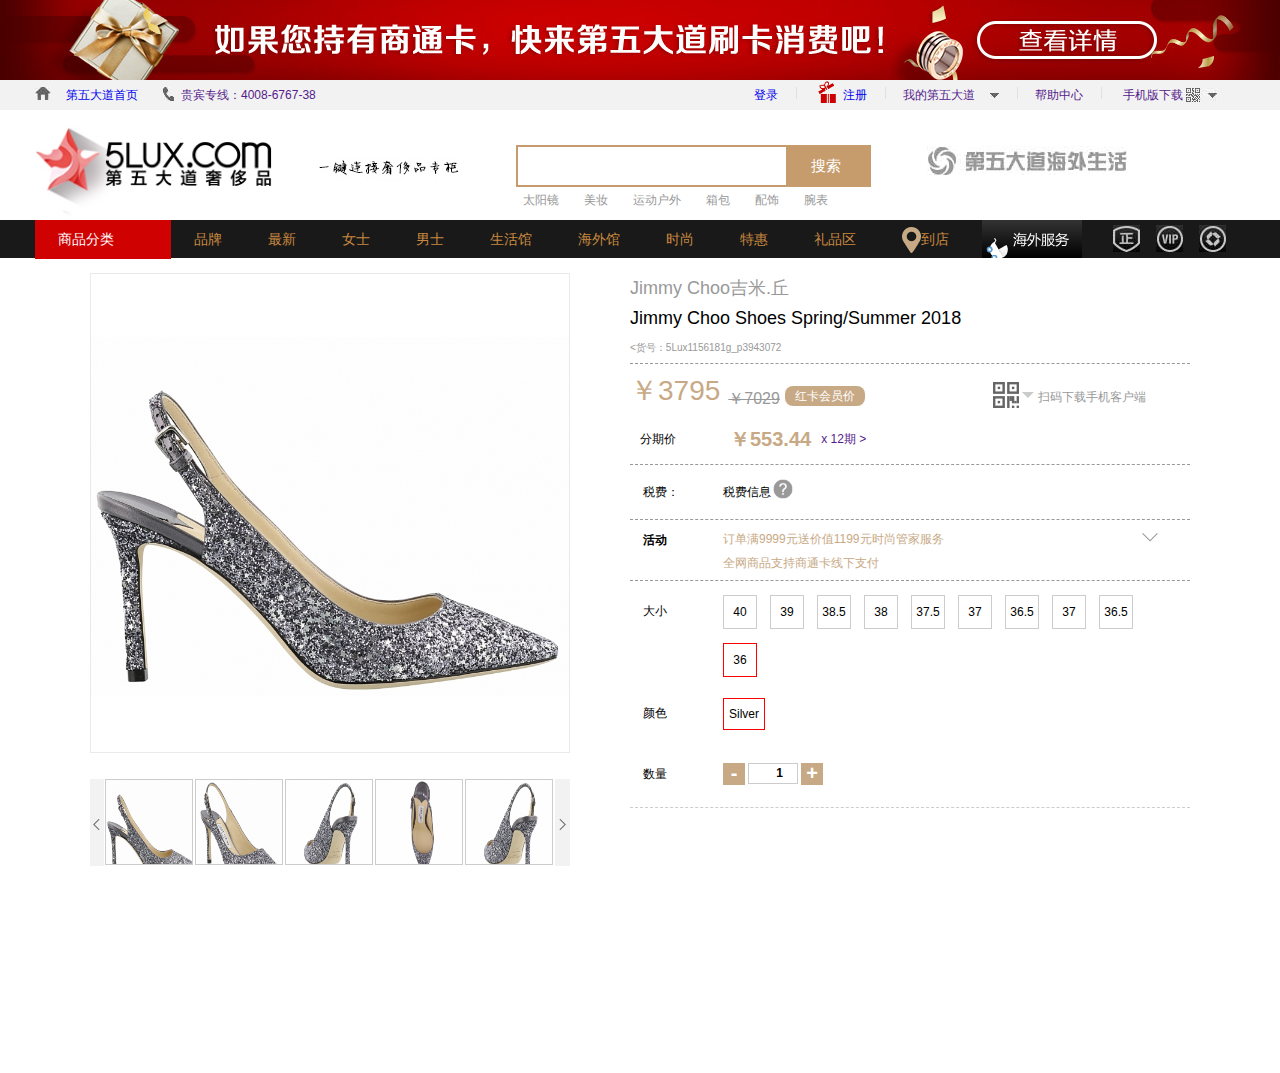
==== html/detail.html @ 089dd31c "13日更新" ====
<!DOCTYPE html>
<html lang="en">
<head>
	<meta charset="UTF-8">
	<title>Document</title>
	<link rel="stylesheet" type="text/css" href="../css/detail.css">
	
	<link rel="stylesheet" type="text/css" href="../css/style.css">
</head>
<body>
	<!-- 头部 -->
	<div id="detail-header"></div>
	<!-- 导航 -->
	<div id="detail-nav"></div>

	<!-- 放大镜 -->
	<div class="detail-main">
		<div class="fdj">
			<!-- 小图区 -->
			<div class="pic-box">
				<div class="fdj-pic">
				    <img src="../images/detail/152280852198_1320x989_800x800.jpg" width="480" id="pic">
				    <div id="center"></div><!--遮罩层 -->
				    <!--放大镜 -->
			        <div id="mask">
			        	<img id="maskimg" src="../images/detail/152280852198_1320x989_800x800.jpg" width="480">
			        </div>  
			    </div>
			</div>		    
		    <!-- 图列表 -->
		    <div class="pic-small">
		    	<span></span>
                <span></span>
                <ul id="pic-list">
                	<li>
	                	<img src="../images/detail/152280853645_1320x989_800x800.jpg" width="91" height="97">
	                </li>
	                <li>
	                	<img src="../images/detail/152280855185_1320x989_800x800.jpg" width="91" height="97">
	                </li>
	                <li>
	                	<img src="../images/detail/152280856166_1320x989_800x800.jpg" width="91" height="97">
	                </li>
	                <li>
	                	<img src="../images/detail/152280856820_1320x989_800x800.jpg" width="91" height="97">
	                </li>
	                <li>
	                	<img src="../images/detail/152280856166_1320x989_800x800.jpg" width="91" height="97">
	                </li>
                </ul>   		    	
		    </div>
            <!-- 大图区 -->
		    <div class="big-glass">
		    	<img src="../images/detail/152280853645_1320x989_800x800.jpg" id="big">
		    </div>

		</div>
		
		<div class="txt-box">
			<ul class="message1">
				<li><a href="">Jimmy Choo吉米.丘</a></li>
				<li><a href="">Jimmy Choo Shoes Spring/Summer 2018</a></li>
				<li><货号：5Lux1156181g_p3943072</li>
			</ul>
			<ul class="message2">
				<li>￥3795</li>
				<li>￥7029</li>
				<li>
					<a href="" class="member">红卡会员价</a>
					<div class="mes2-hidden1">
						<div class="mes2-htop"></div>
						<p>钻石/皇冠卡价：￥3719</p>
						<p>金/银会员价：￥3757</p>
						<p>红卡会员价：￥3795</p>
						<p class="enjoy">如何享受会员价？</p>					
					</div>
				</li>
				
				<li class="mess-last">
					<a href="">
						<i>
							<img src="../images/detail/149697742783_27x26.jpg">
							<img src="../images/detail/149761259453_12x26.png" class="ja">
						</i>
						<span>扫码下载手机客户端</span>
					</a>
					<img src="../images/detail/qr.jpg" class="qr">
				</li>
			</ul>
			<!-- 分期 -->
			<div class="install">
				<span>分期价</span>
				<span>￥553.44</span>
				<div class="install-num">
					<a href="" class="num12">x 12期 ></a>

					<div class="install-hidden">
						<img src="../images/detail/l_03.jpg">
						<p>￥1294.1 x 3期，手续费￥29.1/期</p>
						<p>￥66.96 x 6期，手续费￥28.46/期</p>
						<p>￥1294.1 x 3期，手续费￥29.1/期</p>
					</div>
				</div>
			</div>

			<!--税费 -->
			<div class="tax">
				<span>税费：</span>
				<div>
					<i>税费信息</i>
					<a class="tax-pic"><img src="../images/detail/tax_icon.png" width="20"></a>
					<div class="tax-hidden">
						<p>税费说明：</p>
						<p>根据相关部门关于跨境电子商务零售进价税收政策的要求，该商品需要交纳15%~35%的关税。关税计算公式：购买价格*税率（15~35%）。</p>
					</div>
				</div>
			</div>

			<!-- 活动 -->
			<div class="activity">
				<span>活动</span>
				<div class="act-mesg">
					<p>订单满9999元送价值1199元时尚管家服务</p>
					<p>全网商品支持商通卡线下支付</p>
				</div>
				<div class="act-jiao"></div>
			</div>

			<!-- 大小 -->
			<div class="big-small">
				<span>大小</span>
				<ul class="tab">
					<li>40</li>
					<li>39</li>
					<li>38.5</li>
					<li>38</li>
					<li>37.5</li>
					<li>37</li>
					<li>36.5</li>
					<li>37</li>
					<li>36.5</li>
					<li>36</li>
				</ul>
			</div>

			<!-- 颜色 -->
			<div class="m-color">
				<span>颜色</span>
				<p>Silver</p>
			</div>

			<!-- 数量 -->
			<div class="m-count">
				<span>数量</span>
				<div class="m-count-num">
					<a href="" class="min">-</a>
					<span>1</span>
					<a href="" class="add">+</a>
				</div>	
			</div>
		</div>
	</div>
</body>
</html>
<script src="../js/jquery-1.11.1.js"></script>
<script src="../js/public.js"></script>
<script src="../js/detail.js"></script>
---- css/detail.css ----
html, body, ul, li, ol, dl, dd, dt, p, h1, h2, h3, h4, h5, h6, form, fieldset, legend, img ,span,div{ margin:0; padding:0; }
fieldset ,a{text-decoration:none;}
ul, ol {list-style:none;}
img{border:none; }
h1,h2,h3,h4,h5,h6,b,strong{font-weight:normal;}
em,i{font-style:normal;}
body{font-family:"微软雅黑","Arial Narrow", HELVETICA;font-size:12px;}
.left{float:left;}
.right{float:right;}
.clear{clear:both;}
input{outline: none;}


/*放大镜*/
.detail-main{
	width:1100px;
	height:800px;
	
	margin:15px auto 0;
}
.fdj{
	width:480px;
	height:617px;
	float:left;
	position: relative;
}

.pic-box{
	line-height: 
}
.pic-box{
    width:478px;
    height:478px;
    border:1px solid #EAEAEA;
    overflow: hidden;  
}
.fdj-pic{
	 margin-top: 64px;
}
.pic-small{
	width:480px;
	height:90px;
	margin-top: 26px;
	position: relative;
}
.pic-small li{
	float:left;
	width:86px;
	height:84px;
	overflow: hidden;
	margin:0 1px;
	border:1px solid #ccc;
}
.pic-small>span:nth-child(1){
	float:left;
	display: block;
	width:14px;
	height:87px;
	position: absolute;
	left:0;
	top:0;
	background: url(../images/detail/brandstore_share.png) no-repeat -32px -362px #f2f2f2;
}
.pic-small>span:nth-child(2){
    float:left;
	display: block;
	width:15px;
	height:87px;
	position: absolute;
	left:465px;
	top:0px;
	background: url(../images/detail/brandstore_share.png) no-repeat -73px -362px #f2f2f2;
}
.pic-small ul{
	width:460px;
	height:87px;
	margin-left: 14px;
}
.big-glass{
	width:478px;
	height:359px;
	position: absolute;
	left:500px;
	top:62px;
	border:1px solid #999;
	box-shadow: 0 0 3px 3px #ccc;
    z-index: 30;
    overflow: hidden;
    display: none;
}
#big{
	position: absolute;
}
.fdj-pic,#center{
	width:478px;
	height:359px;
	overflow: hidden;
	position: absolute;
	left:1px;
	top:0;
}
#mask{
	width:239px;
	height:179.5px;
	background: red;
	position: absolute;
	left:0;
	top:0;
	overflow: hidden;
}
#maskimg{
	position: absolute;
}


























.txt-box{
	width:560px;
	height:799px;
	float:left;
	padding-left: 60px;
	
}
.message1 li{
	height:30px;
	line-height: 30px;
	font-size: 18px;
}
.message1 li:nth-child(3){
	font-size: 10px;
}
.message1 li:nth-child(1) a,.message1 li:nth-child(3){
	color:#999;
}
.message1 li:nth-child(2) a{
	color:#000;
}
.message1{
	border-bottom: 1px dashed #999;
}

.message2{
	position: relative;
	padding: 10px 0;
}
.message2>li{
	float:left;
}
.message2>li:nth-child(1){
	color:#c8a985;
	font-size: 28px;
	line-height: 34px;
}
.message2>li:nth-child(2){
	color:#999;
	font-size: 16px;
	text-decoration: line-through;
	line-height: 50px;
	padding-left:8px;
}
.message2>li:nth-child(3){
	width:80px;
	height:20px;
	background-color: #c8a985;
	border-radius:8px;
	line-height: 20px;
	text-align: center;
	margin:12px 0 0 5px;
	position: relative;

}
.mes2-hidden1{
	display: none;
	position: absolute;
	left:0px;
	top:7px;
	width:202px;
	height:124px;
	background: #fff;
	z-index: 1;
	border:1px solid #000;
	border-top:none;
	border-radius: 3px;
	text-align: center;
	padding-top: 20px;

}
.mes2-hidden1 p{
	line-height: 22px;
}
.enjoy{
	display: inline-block;
	width:110px;
	height:24px;
	background: #c8a985;
	color:#fff;
	border-radius: 5px;
	margin-top: 10px;

}
.message2>li:nth-child(3) a{
	color:#fff;
}
.message2 .mess-last{
	float:right;
	margin: 6px 0 0 0;
	width:200px;
	height:30px;
	position: relative;
	line-height: 30px;

}
.mess-last span,.mess-last i{
	display: inline-block;
	float:left;
	margin:2px;
	color:#999;
}
.mess-last>img{
	display: none;
	position: absolute;
	left:0;
	top:30px;
}
.mes2-hidden1{
	position: relative;
}
.mes2-htop{
	position: absolute;
	top:-6px;
	left:0;
	width:202px;
	height:6px;
	background: url(../images/detail/149734560273_202x6.jpg) no-repeat;
}

/*分期*/
.install{
	clear:both;
	width:560px;
	height:40px;
	line-height: 30px;
	position: relative;
	border-bottom: 1px dashed #999;
}
.install>span:nth-child(1){
	display: inline-block;
	width:90px;
	padding-left: 10px;
	float: left;
}
.install>span:nth-child(2){
	font-size: 20px;
	font-weight: bold;
	color:#c8a985;
	float: left;
}
.install-num{
	display: inline-block;
	float: left;
	margin-left: 10px;
}
.install-hidden{
	display: none;
	position: absolute;
	box-shadow: 0 0 3px 2px #ccc;
	top:0;
	left:260px; 
	z-index: 9;
	background:#fff;
	padding: 5px 10px;
	font-size: 12px;
	line-height: 22px;

}
.install-hidden img{
	position: absolute;
	left:-8px;
	top:14px;
}
.tax{
	height: 54px;
	border-bottom: 1px dashed #999;
}
.tax>span{
	width:80px;
	float:left;
	display: inline-block;
	text-align: left;
	padding-left: 13px;
	height:24px;
	line-height: 54px;
}
.tax i{
	width:50px;
	display: inline-block;
	float:left;
	line-height: 54px;

}
.tax>div{
	position: relative;
}
.tax>div a{
	display: inline-block;
	line-height: 60px;
}
.tax-hidden{
	position: absolute;
	box-shadow: 0 0 3px 2px #ccc;
	z-index: 9;
	width: 240px;
	background: #fff;
	padding:0 10px;
	left:170px;
	top:15px;
	display: none;
}

.activity{
	overflow: hidden;
	height:60px;
	width:560px;
	border-bottom: 1px dashed #999;
}
.activity span{	
	width:80px;
	float:left;
	display: inline-block;
	text-align: left;
	padding-left: 13px;
	line-height: 40px;
    font-weight: bold;
}
.act-mesg{
	padding-top: 7px;
	float:left;
}
.act-mesg p{
    line-height: 24px;
    color:#c8a985;
}
.act-jiao{
	width:50px;
	height:35px;
	display: inline-block;
	float:right;
	background: url(../images/detail/brandstore_share.png) no-repeat -369px -283px;
	margin:0px 20px 0 0;
}

/*大小*/
.big-small{
	width:560px;
	height:107px;
}
.big-small span{
	width:80px;
	float:left;
	display: inline-block;
	text-align: left;
	padding-left: 13px;
	height:24px;
	line-height: 60px;
}
.tab{
	float:left;
	width: 452px;
}
.tab li{
	float: left;
	width:32px;
	height:32px;
	border:1px solid #ccc;
	margin:14px 13px 0 0;
	text-align: center;
	line-height: 32px;
}
.tab li:last-child{
	border:1px solid red;
}
.tab li:hover{
	color:#c8a985;
}
.m-color{
	width:560px;
	height:61px;

}
.m-color span{
	width:80px;
	float:left;
	display: inline-block;
	text-align: left;
	padding-left: 13px;
	height:24px;
	line-height: 50px;
}
.m-color p{
	float:left;
	width:40px;
	height:30px;
	border:1px solid red;
	line-height: 30px;
	text-align: center;
	margin-top: 10px;
}

.m-count{
	width:560px;
	height:58px;
	border-bottom: 1px dashed #ccc;
   
}
.m-count span{
	width:80px;
	float:left;
	display: inline-block;
	text-align: left;
	padding-left: 13px;
	height:24px;
	line-height: 50px;
}

.min,.add{
	display: inline-block;
	float: left;
	width:22px;
	height:22px;
	background: #c8a985;
}
.m-count-num{
	float:left;
	margin-top:14px;
	
}
.m-count-num span{
	display: block;
	float:left;
	width:35px;
	height:19px;
	line-height: 19px;
	text-align: center;
	border:1px solid #ccc;
	margin:0 3px;
	font-weight: bold;
}
.m-count-num a{
	color:#fff;
	font-size: 20px;
	font-weight: bold;
	text-align: center;
	line-height: 20px;
}
---- css/style.css ----
html, body, ul, li, ol, dl, dd, dt, p, h1, h2, h3, h4, h5, h6, form, fieldset, legend, img ,span,div{ margin:0; padding:0; }
fieldset ,a{text-decoration:none;}
ul, ol {list-style:none;}
img{border:none; }
h1,h2,h3,h4,h5,h6,b,strong{font-weight:normal;}
em,i{font-style:normal;}
body{font-family:"微软雅黑","Arial Narrow", HELVETICA;font-size:12px;}
.left{float:left;}
.right{float:right;}
.clear{clear:both;}
input{outline: none;}

/*全局*/
header,.headerWrap,.navWrap,.bannerWrap,.footer-logoWrap{width:100%;}
.header,.logoW,.nav,.brandWrap,.overseaWrap,.shopWrap,.shopingWrap,.proWrap,.footer-logo,.footer-main,.footer{width:1210px;margin:0 auto;}
/*header*/
header{height:80px;background:url(../images/header.jpg) center top;}
.headerWrap{height:30px;background-color: #f2f2f2;position: relative;}
.header ul li{float:left;height:30px;line-height: 15px;text-align:center;line-height: 30px;}
.header-r{float:right;}
.index{background:url(../images/index.jpg) no-repeat 0 7px;width:87px;padding-left: 23px;}
.phone{background:url(../images/phone_03.jpg) no-repeat 0 7px;margin-left:18px;padding-left:18px;}
.header-r>li{padding:0 18px;background:url(../images/shu_03.jpg) no-repeat 0 7px;}
.header-r>li:first-child{background:none;}
.header-r{background:url(../images/youli.gif) no-repeat 80px 0;}
.header-r>li:nth-child(2){padding-left: 47px;}
.h-ul{position: absolute;z-index: 2;left:895px;top:30px;background-color: #fff;width:117px;display: none;}
.h-ul li{clear:both;width:117px;text-align: center;}
.header-r .five{background:url(../images/jiao1_03.jpg) no-repeat 105px 13px,url(../images/shu_03.jpg) no-repeat 0 7px;padding-right: 42px;}
.header-r .five:hover+.h-ul{display: block;z-index: 2;}
.five:hover>a{color:#b28247;}
.header-r .five:hover{background: url(../images/jiao2_03.jpg) no-repeat 105px 13px,url(../images/shu_03.jpg) no-repeat 0 7px #fff;}
.header-r .pho{background:url(../images/wem1_03.jpg) no-repeat 85px 8px,url(../images/shu_03.jpg) no-repeat 0 7px;width:108px;}
.header-r .pho a{margin-right: 40px;}

.pho dl{display:none;background-color: #fff;width:135px;z-index: 2;position: relative;margin-left: -15px;padding-right: 13px;}
.pho dd{height:22px;line-height:20px;}
.pho:hover{background:url(../images/wem2_03.jpg) no-repeat 85px 8px,url(../images/shu_03.jpg) no-repeat 0 7px #fff;}
.header-r .pho:hover dl{display: block;}

/*logo*/
.logoW{height:110px;position: relative;}
.logo{height:110px;}
.yijian{margin:15px 0 0 46px;}
.search{width:264px;height:36px;border:2px solid #c69c6d;margin:35px 0 0 56px;}
.sear{width:83px;height:42px;background-color: #c69c6d;margin-top:35px;}
.sear a{color:#fff;font-size: 15px;line-height: 42px;margin-left: 23px;}
.logoW ul{position: absolute;left:488px;top:82px;}
.logoW ul li{float:left;color:#999999;padding-right: 25px;}
.logoW>img{margin:36px 0 0 56px;z-index: 0;}

/*nav*/
.navWrap{height:38px;background-color: #191919;}
.nav>li{float:left;line-height: 38px;padding:0 23px;}
.nav li a{color:#c8883f;font-size: 14px;}
.daodian i{width:19px;height:38px;display:inline-block;background: url(../images/share02.png) no-repeat -58px -169px;float:left;}
.daodian span{display:inline-block;float:left;}
.daodian a{
	display: block;
	height:38px;
}
.nav .sea{padding-left: 10px;}
.nav .sea a{
	display: block;
	height:38px;
}
.nav .last-li{padding:0;}
.last-li img{margin:5px 8px 0;}
.last-li a{
	display: block;
	float: left;
	height:38px;
}
.red{background-color: #cf0101;position: relative;}
.nav .red a{color:#fff;}
.red{
	width:90px;
}
.nav li:hover a{color:#fff;}
.red .hidden{
	z-index: 10;
	display: none;
	position: absolute;
	left:0px;
	width:136px;
	height:541px;	
	color:#000;	
}
.red .hidden li{
	opacity:.8;
	background: #fff;
	width:136px;
	height:35px;
	line-height: 35px;
	clear:both;
	
}
.red .hidden span{
	color:#000;
}
.hidden i{
	float: left;
}
.hidden li i{
	display: inline-block;
	width:47px;
	height:35px;
	background: url(../images/brand_category1.png) no-repeat;
}
.hidden .li1 i{background-position: 0 0;}
.hidden .li2 i{background-position: 0 -35px;}
.hidden .li3 i{background-position: 0 -70px;}
.hidden .li4 i{background-position: 0 -100px;}
.hidden .li5 i{background-position: 0 -132px;}
.hidden .li6 i{background-position: 0 -163px;}
.hidden .li7 i{background-position: 0 -200px;}
.hidden .li8 i{background-position: 0 -229px;}
.hidden .li9 i{background-position: 0 -262px;}
.hidden .li10 i{background-position: 0 -293px;}
.hidden .li11 i{background-position: 0 -323px;}
.hidden .li12 i{background-position: 0 -360px;}
.hidden .li13 i{background-position: 0 -388px;}
.hidden .li14 i{background-position: 0 -421px;}
.hidden .li15 i{background-position: 0 -455px;}
.hidden li em{

	display: none;
	float: right;
	width:25px;
	height:35px;
	background: url(../images/share02.png) no-repeat -298px -33px;
}
.red .hidden li:hover{	
	background: #fff;
	opacity: 1;
}
.red .hidden li:hover span{
	color:#c29b6c;
}
.red .hidden li:hover em{
	display: inline-block;
}
.red:hover .hidden{
    display: block;
}

/*banner*/
.bannerWrap{
	height:520px;
	position: relative;
	overflow: hidden;
}
.bannerWrap .banner{
	width: 800%;
	height:520px;	
	margin:0 auto;
	position: absolute;
}
.banner li{
    float: left;
}
.active{	
	width:170px;
	height:23px;
	position: absolute;
	left:540px;
	top:470px;
	background-color: rgba(0,0,0,.4);
	border-radius:20px; 	
}
.active li{
	z-index: 3;
	float: left;
	width:12px;
	height:12px;
	border-radius: 50%;
	background-color:#fff;
	margin:5px 8px;	
}
.l-btn{
	width:30px;
	height:60px;
	background: url(../images/share02.png) no-repeat -300px -370px;
	position: absolute;
	left:150px;
	top:202px;
}
.r-btn{
	width:30px;
	height:60px;
	background: url(../images/share02.png) no-repeat -339px -370px;
	position: absolute;
	left:1076px;
	top:202px;
}


/*品牌旗舰*/
.brand{width:100%;height:118px;background: url(../images/mainx_brandship.png) no-repeat center 40px;}
.brand-ul li{float:left;margin-right: 8px;}
.brand-ul .no-mar{margin-right: 0;}
.brandWrap .hot{height:62px;}
.page{margin:23px 14px 0 0;}
.l_a{
	display: block;
	width:8px;
	height: 17px;
	background: url(../images/share02.png) no-repeat -180px -384px;
}
.r_a{
	display: block;
	width:8px;
	height: 17px;
	background: url(../images/share02.png) no-repeat -160px -384px;
    margin-right: 23px;
}
.hotstore{
	width:100%;
	height:200px;
	position: relative;
	overflow: hidden;
} 
.hotstore li{
	width:1210px;
	float:left;
	margin-top: 23px;
}
.hotstore div{
	width:107px;
	height:55px;
	border:1px solid #dfdfdf;
	padding:14px 29px;
	margin-right: 5px;
	margin-bottom: 7px;
	float:left;
}
.hotstore img{width:107px;height:54px;}

/*海外生活*/
.oversea{
	height:115px;
	background: url(../images/seaover.jpg) no-repeat center;
}
.sea-pic li{
	float:left;
	margin-right: 7px;
}

/*商场同款*/
.shop{
	clear:both;
	height:113px;
	background: url(../images/storesametitle.jpg) no-repeat center;
}
.hot-nav li{
	float:left;
	width:398px;
	height:30px;
	background: #999;	
	line-height: 30px;
	text-align: center;
	font-size:14px;
	margin-right: 5px;
	margin-bottom: 15px;
}
.hot-nav li a{color:#fff;}
.hot-nav li:hover{background: #000;}
.hot-l{margin-right: 8px;}
.hot-r,.hot-l{float:left;}
.hot-r li{
	border:1px solid #ccc;
	float:left;
	margin-right: 8px;
	overflow: hidden;
	position: relative;
}
.hot-t li:nth-child(1){
	width:219px;
	height:250px;
	text-align: center;
}
.hot-r li div{
	font-size:13px;
	color:#666;
	position: relative;
}
.hot-r li div p{
	line-height: 24px;
}

.hot-t li:nth-child(1) img{
	width:155px;
	height:112px;
}
.hot-t li:nth-child(2){
	width:364px;
	height:250px;
}
.hot-t li:nth-child(2) div{
    left:70px;
}
.hot-t li:nth-child(2) img{
	width:180px;
	height:272px;
    position: absolute;
    left:153px;
    top:28px;
}
.hot-t li:nth-child(3){
	width:219px;
	height:250px;
    text-align: center;
}
.hot-t li:nth-child(3) img{
	width:150px;
	height:226px;
}
.hot-b li:nth-child(1){
	width:268px;
	height:257px;
    text-align: center;
}
.hot-b li:nth-child(1) img{
	width:150px;
	height:200px;
}
.hot-b li:nth-child(2){
	width:268px;
	height:257px;
    text-align: center;
}
.hot-b li:nth-child(2) img{
	width:150px;
	height:226px;
}
.hot-b li:nth-child(3){
	width:268px;
	height:257px;
    text-align: center;
}
.hot-b li:nth-child(3) img{
	width:150px;
	height:226px;
}
.hot-t{
	height:252px;
} 
.hot-b{
	height:257px;
	margin-top: 6px;
}

/*购物中心*/
.shoping{
	clear:both;
	height:120px;
	background: url(../images/shopcenter.jpg)
	           no-repeat center;
}
.nav-shoping{
	height:50px;
}
.nav-shoping li{
	width:234px;
	height:50px;
	line-height: 50px;
	background: #999;
	text-align: center;
	font-size: 14px;	
	margin:0 4px;
}
.nav-shoping li a{
	color:#fff;
}
.bags{
	height:60px;
	width:100%;
}
.bags-img{
	margin:16px;
}
.shoping-l{
	width:239px;
	height:370px;
	border:1px solid #cccccc;
	float:left;
}
.shopingUl-l,.shopingUl-r{
	margin-top: 5px;
	margin-bottom: 10px;
	float:left;
}
.shopingUl-l,.shopingUl-r li{
	color:#666666;
	height:37px;
	line-height: 37px;
}
.shopingUl-l{
	margin-left: 10px;
}
.shopingUl-r{
	margin-left: 40px;
}
.shopingUl-l li:hover a{
	color:#c69c6d;
}
.shopingUl-r li:hover a{
	color:#c69c6d;
}
.shoping-logo{
	clear: both;
	width:222px;
	height:135px;
	border-top:1px dashed #666666;
	margin-left:9px;
	overflow: hidden;
}

.shoping-logo img{
	width:90px;
	height:45px;
	margin:15px 8px 0;
}
.shoping-c{
	float:left;
	margin-left: 9px;
}
.shoping-r li{
	float:left;
	border:1px solid #ccc;
	margin:0 0 8px 8px;
}
.shoping-r li img{
	width:273px;
	height:175px;
}
.time{
	height:60px;
	width:100%;
	clear:both;
}
.rightbtn{
	float:right;
	margin-right: 10px;
	overflow: hidden;
	height:60px;
	line-height: 60px;
}
.icon{
	float:right;
	background: url(../images/share02.png) no-repeat -470px -360px;
	width:18px;
	height:60px;
	margin-left: 6px;
}
.moretxt{
	float:right;
	font-size: 16px;
}
.pro{
	clear:both;
	height:120px;
	background: url(../images/promotiontitle.jpg) no-repeat center;
}
.pic-l{
	width:607px;
	float:left;
}
.pic-l div{
	float: left;
	width:192px;
	height:63px;
	border:1px solid #c9c9c9;
	margin:4px;
}
.pic-l img{
	margin:3px;
	margin:0;
}
.pic-r{
	width:600px;
	height:138px;
	margin-top:3px;
}
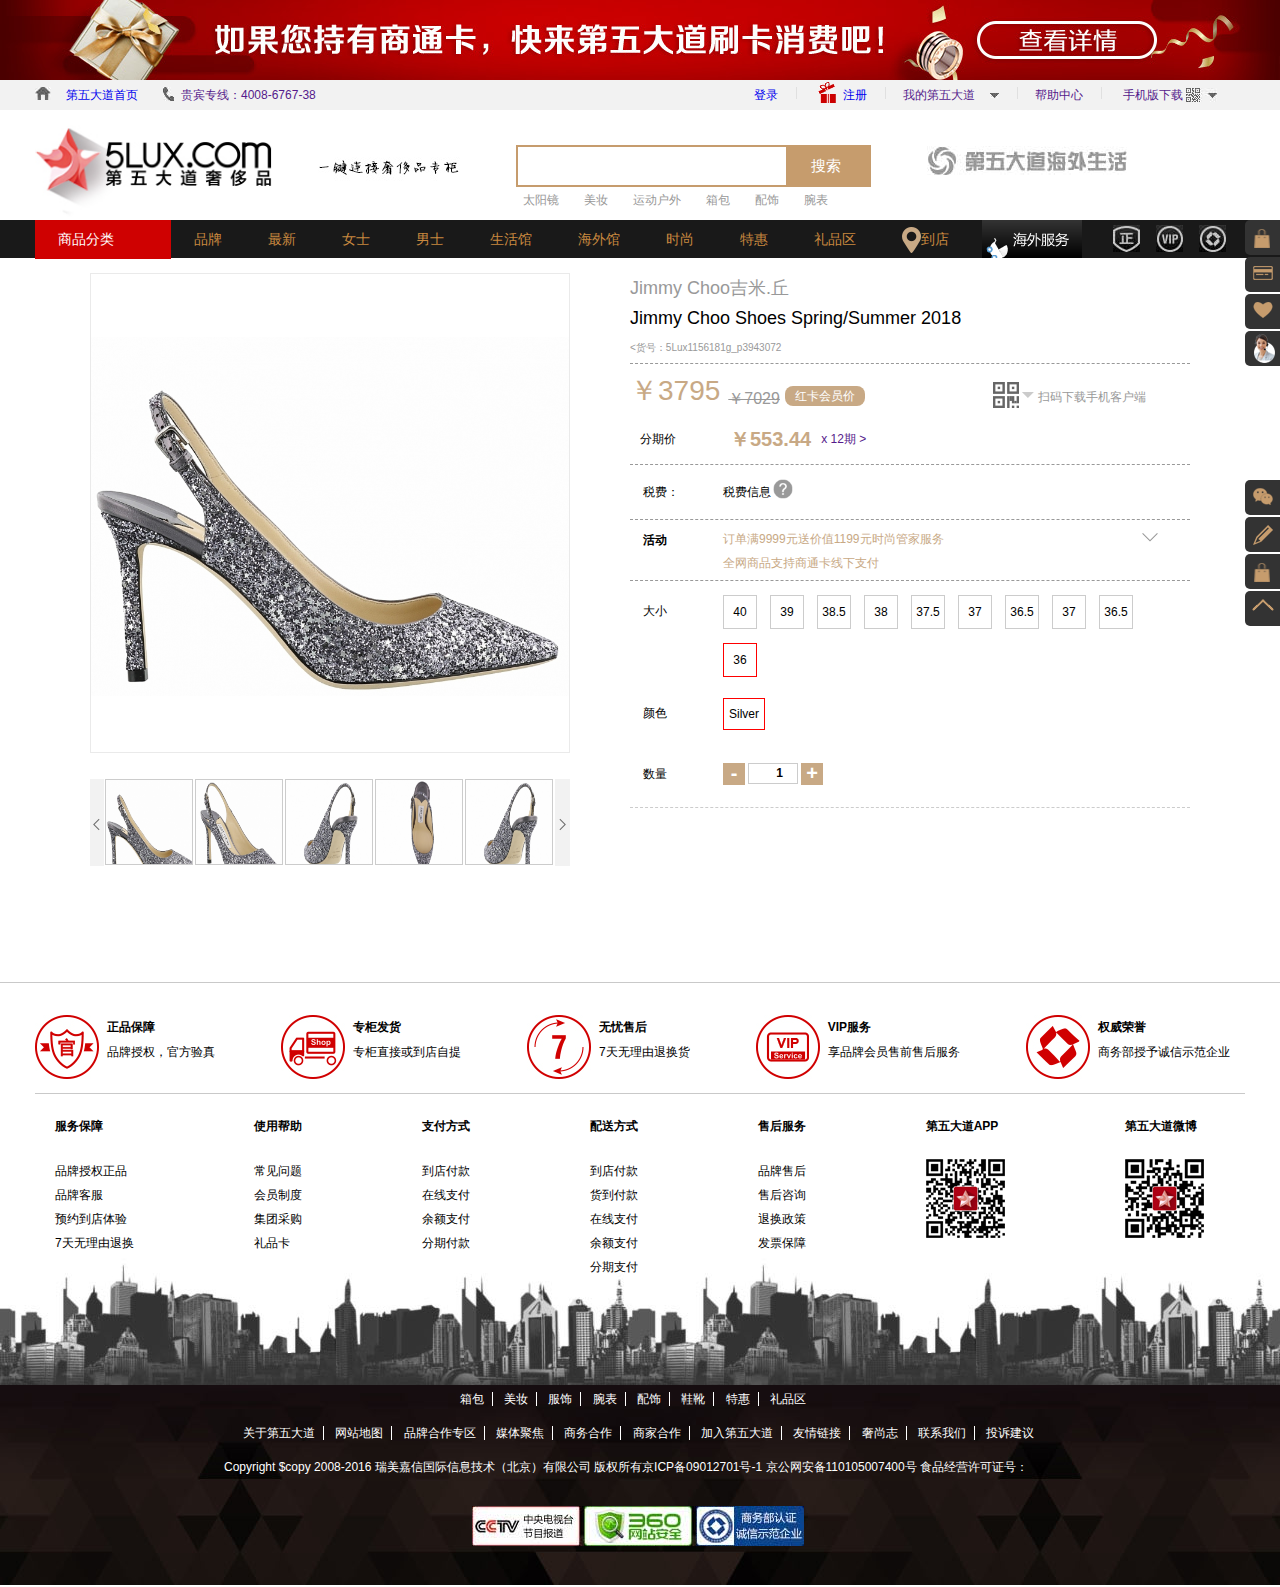
==== commit 747b9a31: "完成" ====
--- a/html/detail.html
+++ b/html/detail.html
@@ -4,7 +4,7 @@
 	<meta charset="UTF-8">
 	<title>Document</title>
 	<link rel="stylesheet" type="text/css" href="../css/detail.css">
-	
+	<link rel="stylesheet" type="text/css" href="../css/public.css">
 	<link rel="stylesheet" type="text/css" href="../css/style.css">
 </head>
 <body>
@@ -160,6 +160,9 @@
 			</div>
 		</div>
 	</div>
+
+	<!-- footer -->
+	<div id="detail-footer"></div>
 </body>
 </html>
 <script src="../js/jquery-1.11.1.js"></script>
--- a/css/detail.css
+++ b/css/detail.css
@@ -14,7 +14,7 @@
 /*放大镜*/
 .detail-main{
 	width:1100px;
-	height:800px;
+	height:650px;
 	
 	margin:15px auto 0;
 }
@@ -113,33 +113,9 @@
 }
 
 
-
-
-
-
-
-
-
-
-
-
-
-
-
-
-
-
-
-
-
-
-
-
-
-
 .txt-box{
 	width:560px;
-	height:799px;
+	height:650px;
 	float:left;
 	padding-left: 60px;
 	
--- a/css/public.css
+++ b/css/public.css
@@ -0,0 +1,190 @@
+html, body, ul, li, ol, dl, dd, dt, p, h1, h2, h3, h4, h5, h6, form, fieldset, legend, img ,span,div{ margin:0; padding:0; }
+fieldset ,a{text-decoration:none;}
+ul, ol {list-style:none;}
+img{border:none; }
+h1,h2,h3,h4,h5,h6,b,strong{font-weight:normal;}
+em,i{font-style:normal;}
+body{font-family:"微软雅黑","Arial Narrow", HELVETICA;font-size:12px;}
+.left{float:left;}
+.right{float:right;}
+.clear{clear:both;}
+input{outline: none;}
+
+header,.headerWrap,.navWrap,.bannerWrap,.footer-logoWrap{width:100%;}
+.header,.logoW,.nav,.brandWrap,.overseaWrap,.shopWrap,.shopingWrap,.proWrap,.footer-logo,.footer-main,.footer{width:1210px;margin:0 auto;}
+/*header*/
+header{height:80px;background:url(../images/header.jpg) center top;}
+.headerWrap{height:30px;background-color: #f2f2f2;position: relative;}
+.header ul li{float:left;height:30px;line-height: 15px;text-align:center;line-height: 30px;}
+.header-r{float:right;}
+.index{background:url(../images/index.jpg) no-repeat 0 7px;width:87px;padding-left: 23px;}
+.phone{background:url(../images/phone_03.jpg) no-repeat 0 7px;margin-left:18px;padding-left:18px;}
+.header-r>li{padding:0 18px;background:url(../images/shu_03.jpg) no-repeat 0 7px;}
+.header-r>li:first-child{background:none;}
+.header-r{background:url(../images/youli.gif) no-repeat 80px 0;}
+.header-r>li:nth-child(2){padding-left: 47px;}
+
+.h-ul{position: absolute;z-index: 2;left:895px;top:30px;background-color: #fff;width:117px;display: none;}
+.h-ul li{clear:both;width:117px;text-align: center;}
+.header-r .five{background:url(../images/jiao1_03.jpg) no-repeat 105px 13px,url(../images/shu_03.jpg) no-repeat 0 7px;padding-right: 42px;}
+.header-r .five:hover+.h-ul{display: block;z-index: 2;}
+.five:hover>a{color:#b28247;}
+.header-r .five:hover{background: url(../images/jiao2_03.jpg) no-repeat 105px 13px,url(../images/shu_03.jpg) no-repeat 0 7px #fff;}
+.header-r .pho{background:url(../images/wem1_03.jpg) no-repeat 85px 8px,url(../images/shu_03.jpg) no-repeat 0 7px;width:108px;}
+.header-r .pho a{margin-right: 40px;}
+
+.pho dl{display:none;background-color: #fff;width:135px;z-index: 2;position: relative;margin-left: -15px;padding-right: 13px;}
+.pho dd{height:22px;line-height:20px;}
+.pho:hover{background:url(../images/wem2_03.jpg) no-repeat 85px 8px,url(../images/shu_03.jpg) no-repeat 0 7px #fff;}
+.header-r .pho:hover dl{display: block;}
+
+/*logo*/
+.logoW{height:110px;position: relative;}
+.logo{height:110px;}
+.yijian{margin:15px 0 0 46px;}
+.search{width:264px;height:36px;border:2px solid #c69c6d;margin:35px 0 0 56px;}
+.sear{width:83px;height:42px;background-color: #c69c6d;margin-top:35px;}
+.sear a{color:#fff;font-size: 15px;line-height: 42px;margin-left: 23px;}
+.logoW ul{position: absolute;left:488px;top:82px;}
+.logoW ul li{float:left;color:#999999;padding-right: 25px;}
+.logoW>img{margin:36px 0 0 56px;z-index: 0;}
+
+
+/*footer-logo*/
+.footer-logoWrap{
+	height:604px;
+	border-top:1px solid #c9c9c9;
+	margin-top: 59px;
+	background: url(../images/footer_message_bg.jpg) no-repeat center;
+}
+.footer-logo{
+	height:110px;
+}
+.footer-logo li,.footer-logo li span,.footer-logo li a{
+	float:left;
+}
+.footer-logo .black{
+	color:#000;
+	font-weight: bold;
+}
+.footer-logo p{
+	height:25px;
+	line-height: 25px;
+}
+.footer-logo li{
+	margin:32px 66px 0 0;
+}
+.footer-logo .no-margin{
+	margin-right:0;
+}
+.footer-logo img{
+	margin-right: 8px;
+}
+
+/*二维码*/
+.footer-main{
+	margin-top: 26px;
+	clear:both;
+	border-top:1px solid #c9c9c9;
+	height:284px;
+}
+.footer-main dt{
+	height: 65px;
+	line-height: 65px;
+	color:#000;
+	font-weight: bold;
+}
+.footer-main dd{
+	height:24px;
+	line-height: 24px;
+}
+.footer-main dl{
+	margin:0 100px 0 20px;
+}
+.footer-main .no-r{
+	margin-right: 0;
+}
+
+/*footer*/
+.f-top{
+	width:377px;
+	margin: 13px auto;
+}
+.footer a{
+	color:#fff;
+	padding:0 8px;
+    border-right:1px solid #fff;
+}
+.footer .no-ri{
+	border-right: 0;
+}
+.f-center{
+	width:810px;
+	margin: 17px auto;
+}
+.footer .copy{
+	color:#fff;
+	width:832px;
+	margin: 10px auto;
+}
+.f-pic{
+	width:332px;
+	margin:20px 0 0 437px;
+}
+
+/*menu*/
+.t-menu,.b-menu{
+	position: fixed;
+	right:0;
+}
+.r-menu li{
+	width:35px;
+	height:35px;
+	margin-bottom: 2px;	
+	border-radius: 5px 0 0 5px;
+	background: url(../images/share02.png) no-repeat #333333;
+}
+
+.t-menu{top:220px;}
+.t-menu li:nth-child(1){background-position: -89px -156px;}
+.t-menu li:nth-child(2){background-position: -140px -156px;}
+.t-menu li:nth-child(3){background-position: -202px -156px;}
+.t-menu li:nth-child(4){background-position: -257px -161px;}
+.b-menu{top:480px;}
+.b-menu li:nth-child(1){background-position: -311px -156px;}
+.b-menu li:nth-child(2){background-position: -374px -156px;}
+.b-menu li:nth-child(3){background-position: -89px -156px;}
+.b-menu li:nth-child(4){background-position: -437px -156px;}
+
+.t-menu li:nth-child(1):hover{
+	background-color: #c29b6c;
+	background-position: -89px -121px;
+}
+.t-menu li:nth-child(2):hover{
+	background-color: #c29b6c;
+	background-position: -141px -126px;
+}
+.t-menu li:nth-child(3):hover{
+    background-color: #c29b6c;
+	background-position: -203px -127px;
+}
+.t-menu li:nth-child(4):hover{
+	background-color: #c29b6c;
+	background-position: -257px -125px;
+}
+.b-menu li:nth-child(1):hover{
+	background-color: #c29b6c;
+	background-position: -311px -125px;
+}
+.b-menu li:nth-child(2):hover{
+	background-color: #c29b6c;
+	background-position: -375px -124px;
+}
+.b-menu li:nth-child(3):hover{
+    background-color: #c29b6c;
+	background-position: -89px -121px;
+}
+.b-menu li:nth-child(4):hover{
+	background-color: #c29b6c;
+	background-position: -437px -127px;
+}